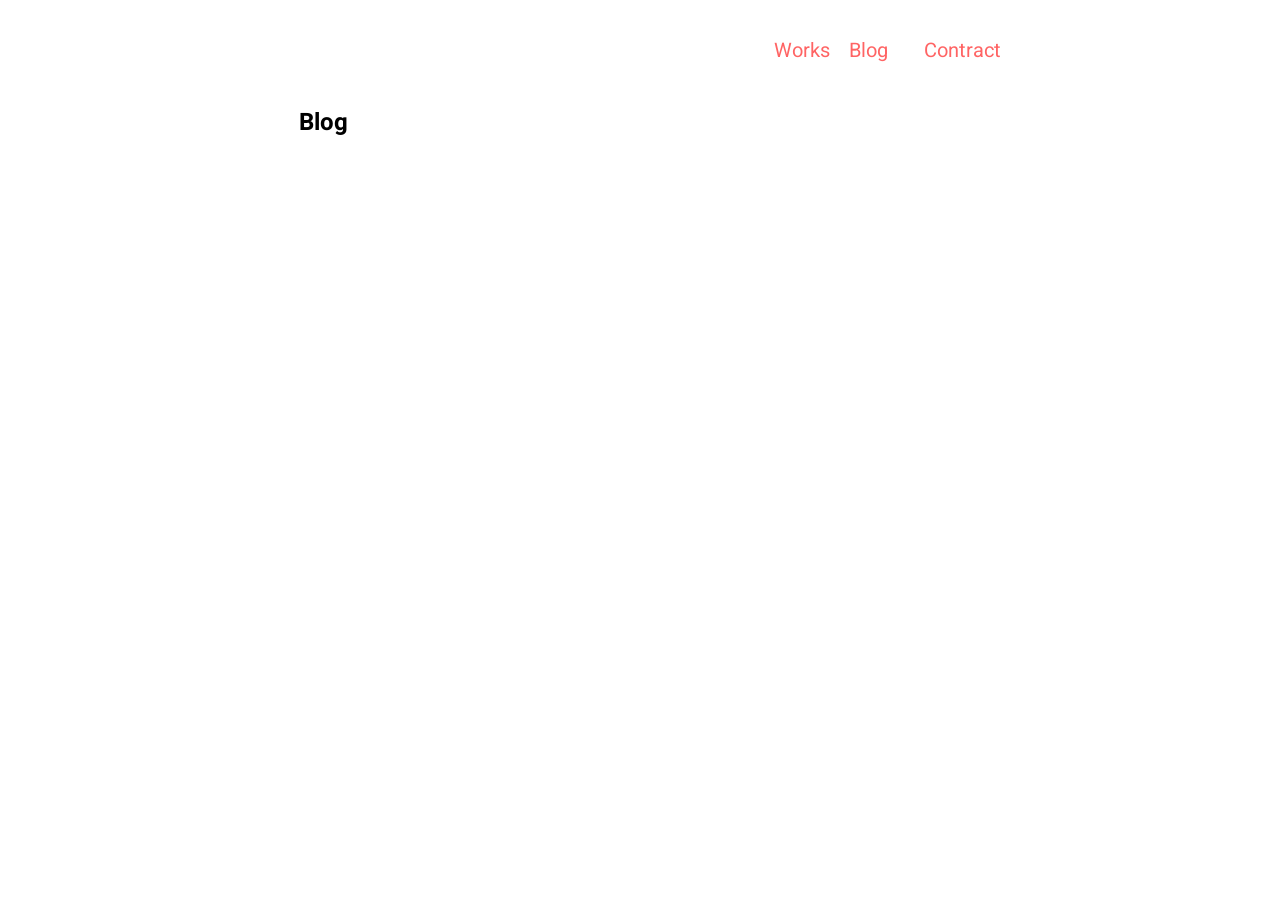
==== blog.html @ b715b990 "blog page add with css" ====
<!DOCTYPE html>
<html lang="en">
<head>
    <meta charset="UTF-8">   
    <meta name="viewport" content="width=device-width, initial-scale=1.0">
   <link rel="preconnect" href="https://fonts.googleapis.com">
<link rel="preconnect" href="https://fonts.gstatic.com" crossorigin>
<link href="https://fonts.googleapis.com/css2?family=Heebo:wght@100..900&display=swap" rel="stylesheet">
    <title>My Portfolio</title>
    <link rel="stylesheet" href="./styles/blog.css">
</head>
<body>
<!-- menu items add in first section-->
   <header class="container">
    <nav>
        <ul class="heebo-medium">
            <li ><a href="#">Works</a></li>
            <li><a href="#">Blog</a></li>
            <li><a href="#">Contract</a></li>   
        </ul>
    </nav>
   </header>
   <!--create class container for resume section --> 
   <main class="container">
   <section class="resume-section">
    <div class="resume-left">
        <h1>
            Blog
        </h1>
</div>
</section>
</main>
</body>
</html>
---- styles/blog.css ----
body{
    margin:0px;
}
/*menu item css*/
.container {
    font-family: "Heebo" , sans-serif;
    width: 682px;
    margin:auto;
}
nav ul {
    font-family: "Heebo" , sans-serif;  
    display: flex;
    justify-content: right;
    
}
nav ul li {
    display: inline;
    padding: 20px 18px;
    width: 39px;
  }

nav ul li a {
    text-decoration: none;
    color: #FF6464;
    font-size: 20px;
    font-weight: 500px;
    
}
nav ul li a:hover {
    color: rgb(10, 4, 4);
}

/*font family size in different formats*/
.heebo-regular16 {
    font-family: "Heebo" , sans-serif;
    font-weight: 400;
    font: size 16px;

}
.heebo-regular20 {
    font-family: "Heebo" , sans-serif;
    font-weight: 400;
    font: size 20px;
}
.heebo-bold44 {
    font-family:"Heebo" , sans-serif;
    font-weight:700;
    font: size 44px;
}
.heebo-medium30{
    font-family:"Heebo" , sans-serif;
    font-weight: 500;
    font: size 30px;
}
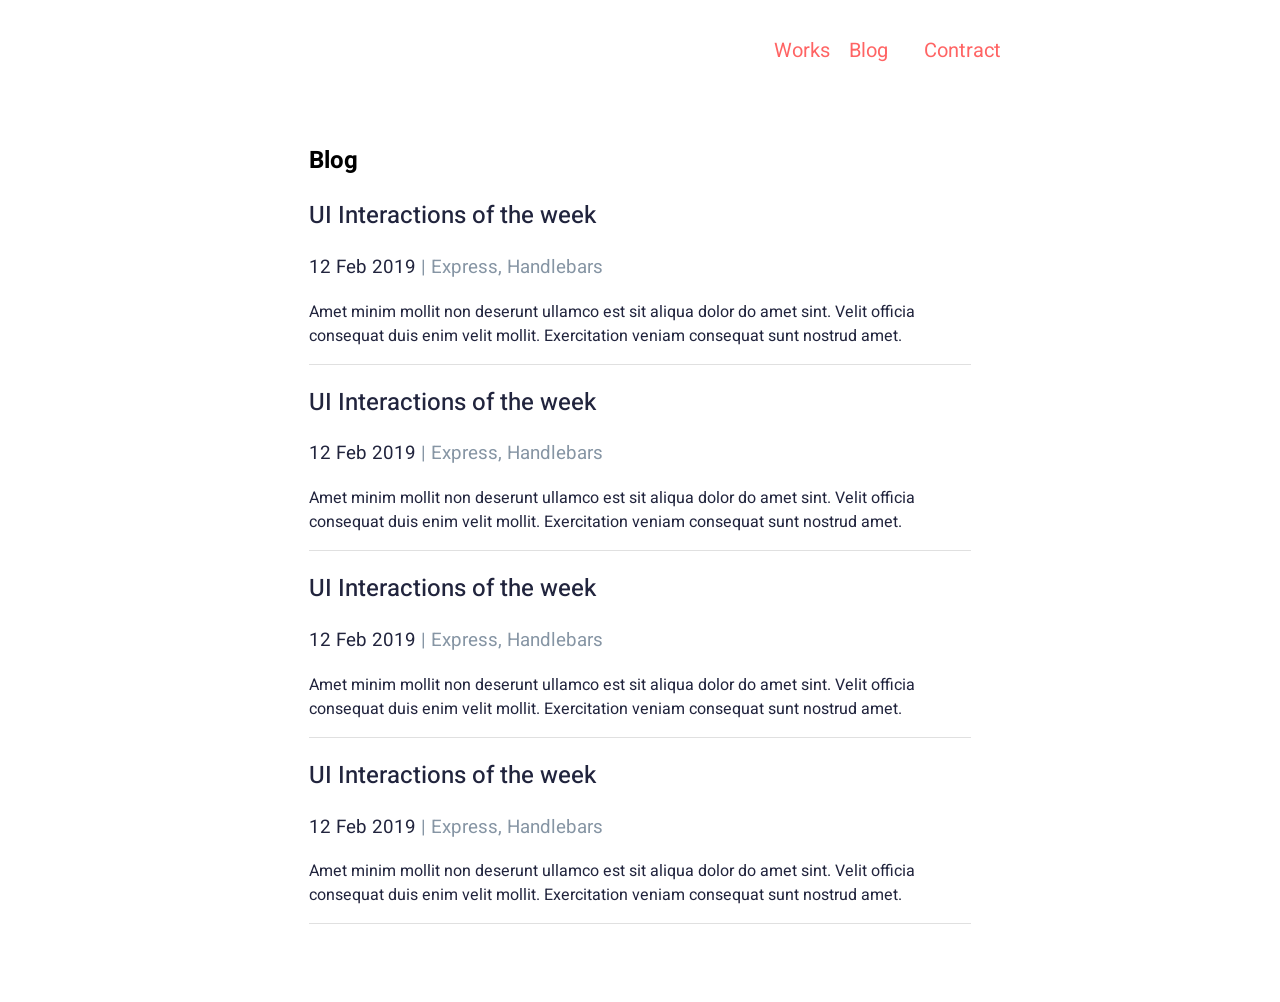
==== commit 8a6a5034: "blogs add to blog html" ====
--- a/blog.html
+++ b/blog.html
@@ -20,15 +20,52 @@
         </ul>
     </nav>
    </header>
-   <!--create class container for resume section --> 
+   <!--create class container for blog 1 section --> 
    <main class="container">
-   <section class="resume-section">
-    <div class="resume-left">
-        <h1>
-            Blog
-        </h1>
+   <section class="blog-section">
+    <div class="blog-section-seperate">
+    <h1 class="heebo-bold44" >Blog</h1>
+    <h2 class="heebo-medium30">UI Interactions of the week</h2>
+<div class="seperator">
+    <h3 class="heebo-regular20-col-b">12 Feb 2019</h3>
+    <h3 class="heebo-regular20-col-a">&nbsp;| Express, Handlebars</h3></div>
+    <p class="heebo-regular16">Amet minim mollit non deserunt ullamco est sit aliqua dolor do amet sint. Velit officia consequat duis enim velit mollit. Exercitation veniam consequat sunt nostrud amet.</p>
 </div>
 </section>
+
+<!--Second blog-->
+
+<section class="blog-section">
+    <div class="blog-section-seperate">
+    <h2 class="heebo-medium30">UI Interactions of the week</h2>
+<div class="seperator">
+    <h3 class="heebo-regular20-col-b">12 Feb 2019</h3>
+    <h3 class="heebo-regular20-col-a">&nbsp;| Express, Handlebars</h3></div>
+    <p class="heebo-regular16">Amet minim mollit non deserunt ullamco est sit aliqua dolor do amet sint. Velit officia consequat duis enim velit mollit. Exercitation veniam consequat sunt nostrud amet.</p>
+</div>
+</section>
+
+<!--Third Blog-->
+<section class="blog-section">
+    <div class="blog-section-seperate">
+    <h2 class="heebo-medium30">UI Interactions of the week</h2>
+<div class="seperator">
+    <h3 class="heebo-regular20-col-b">12 Feb 2019</h3>
+    <h3 class="heebo-regular20-col-a">&nbsp;| Express, Handlebars</h3></div>
+    <p class="heebo-regular16">Amet minim mollit non deserunt ullamco est sit aliqua dolor do amet sint. Velit officia consequat duis enim velit mollit. Exercitation veniam consequat sunt nostrud amet.</p>
+</div>
+</section>
+<!--Fourth Blog-->
+<section class="blog-section">
+    <div class="blog-section-seperate">
+    <h2 class="heebo-medium30">UI Interactions of the week</h2>
+<div class="seperator">
+    <h3 class="heebo-regular20-col-b">12 Feb 2019</h3>
+    <h3 class="heebo-regular20-col-a">&nbsp;| Express, Handlebars</h3></div>
+    <p class="heebo-regular16">Amet minim mollit non deserunt ullamco est sit aliqua dolor do amet sint. Velit officia consequat duis enim velit mollit. Exercitation veniam consequat sunt nostrud amet.</p>
+</div>
+
+</section> 
 </main>
 </body>
 </html>
--- a/styles/blog.css
+++ b/styles/blog.css
@@ -1,21 +1,25 @@
 body{
     margin:0px;
+    padding: 10px 10px 10px 10px ;
 }
 /*menu item css*/
 .container {
     font-family: "Heebo" , sans-serif;
-    width: 682px;
+    width: 980px;
     margin:auto;
-}
+    }
+
 nav ul {
+    
     font-family: "Heebo" , sans-serif;  
     display: flex;
     justify-content: right;
     
+    
 }
 nav ul li {
     display: inline;
-    padding: 20px 18px;
+    padding: 10px 18px;
     width: 39px;
   }
 
@@ -35,21 +39,63 @@
     font-family: "Heebo" , sans-serif;
     font-weight: 400;
     font: size 16px;
+    color:#21243D;
 
 }
-.heebo-regular20 {
+.heebo-regular20-col-b {
     font-family: "Heebo" , sans-serif;
     font-weight: 400;
     font: size 20px;
+    color:#21243D;
+    display: flex;
+}
+.heebo-regular20-col-a {
+    font-family: "Heebo" , sans-serif;
+    font-weight: 400;
+    font: size 20px;
+    color:#8695A4;
 }
 .heebo-bold44 {
     font-family:"Heebo" , sans-serif;
     font-weight:700;
     font: size 44px;
+    width: 57px;
 }
 .heebo-medium30{
     font-family:"Heebo" , sans-serif;
     font-weight: 500;
     font: size 30px;
+    color: #21243D;
 }
 
+/*blog section display setting*/
+.container{
+    font-family: "Heebo" , sans-serif;
+    width: 682px;
+    margin:auto;
+    margin-bottom: 58px;
+}
+
+.blog-section{
+        display: flex;
+        margin-bottom: 0px;
+        }
+    
+.blog-section-seperate {
+  border-bottom: 1px solid #E0E0E0; /* Separator line between items */
+}
+.seperator {
+    margin-top: 0;
+    display: flex;
+
+}
+section {
+  width: 100%;       /* Spans full width of the container */
+  padding: 10px;     /* Adds space inside the section */
+  box-sizing: border-box; /* Includes padding in the total width/height */
+  justify-content: space-between;
+  margin-top: 0;
+}
+div h2, div h1,div h3, div p {
+  margin-top: 0;
+}
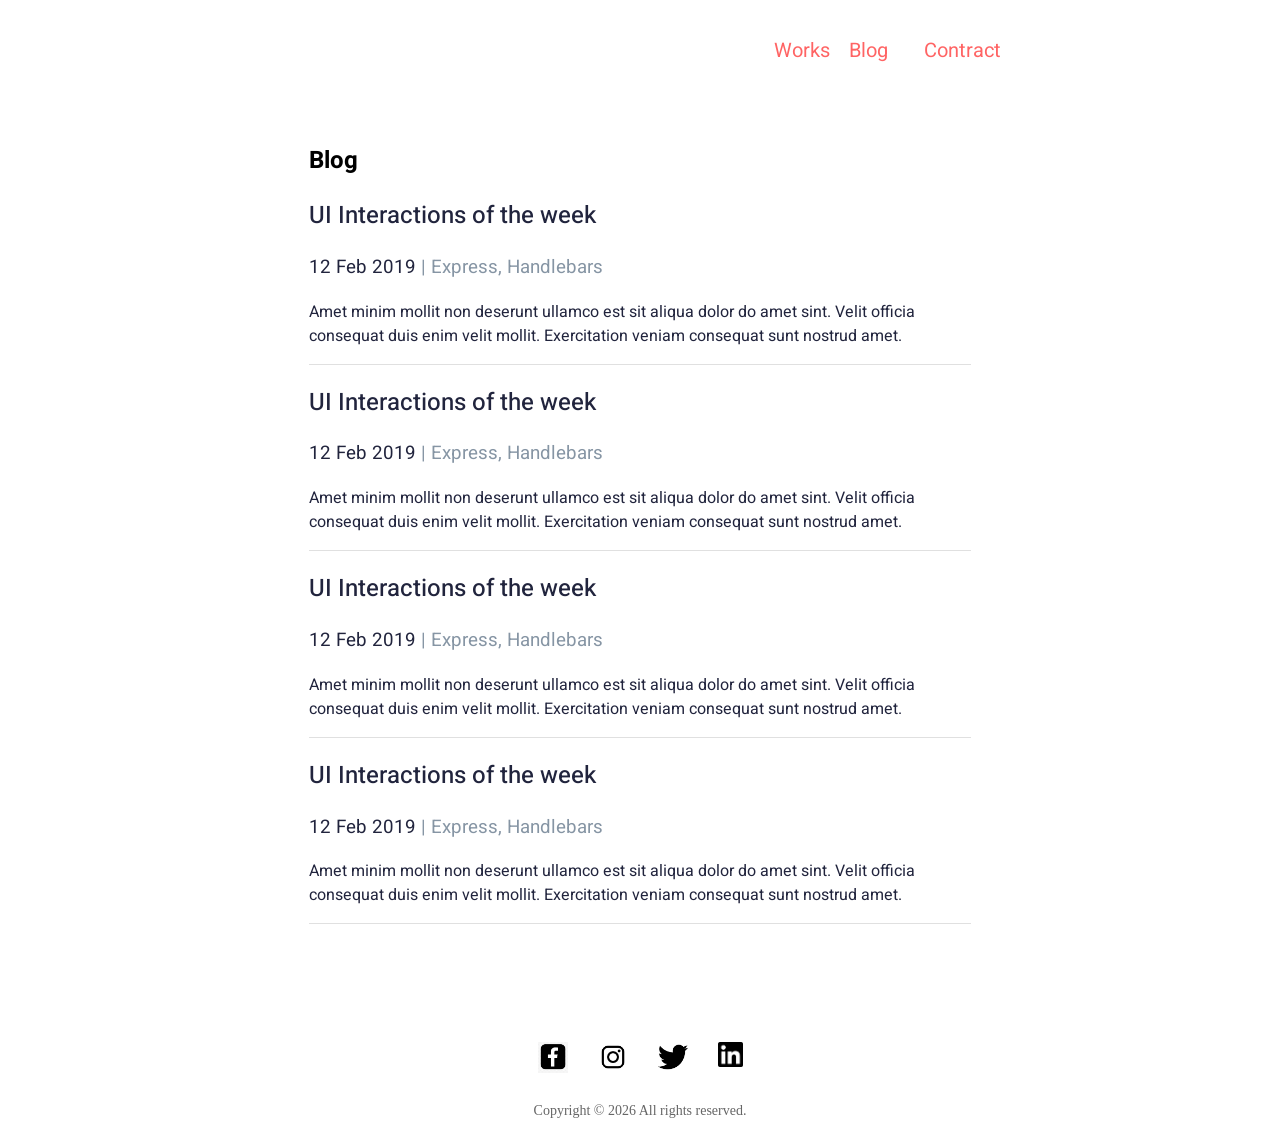
==== commit 70562c4e: "footer section add" ====
--- a/blog.html
+++ b/blog.html
@@ -14,7 +14,7 @@
    <header class="container">
     <nav>
         <ul class="heebo-medium">
-            <li ><a href="#">Works</a></li>
+            <li ><a href="./">Works</a></li>
             <li><a href="#">Blog</a></li>
             <li><a href="#">Contract</a></li>   
         </ul>
@@ -67,5 +67,22 @@
 
 </section> 
 </main>
+
+
+
+<footer class="footer-container">
+    
+    <div>
+    <ul class="social-icons">
+        <li><img src="./images/facebook.png" width="30"></li>
+        <li><img src="./images/instagram.png" width="30">   </li>
+         <li><img src="./images/twitter.png" width="30">   </li>
+        <li><img src="./images/linkdinn.png" width="25"> </li>
+         </ul>
+    </div>
+    <div>
+         <p class="copyright-text">Copyright © 2026 All rights reserved.</p>
+    </div>
+</footer>
 </body>
 </html>
--- a/styles/blog.css
+++ b/styles/blog.css
@@ -65,6 +65,7 @@
     font-family:"Heebo" , sans-serif;
     font-weight: 500;
     font: size 30px;
+    font-weight: medium;
     color: #21243D;
 }
 
@@ -99,3 +100,34 @@
 div h2, div h1,div h3, div p {
   margin-top: 0;
 }
+
+<!--footercss --->
+.footer-container {
+  text-align: center;
+  padding: 40px 20px;
+  font-family: "Heebo", sans-serif;
+  color: #333;
+}
+
+.social-icons {
+  display: flex;
+  justify-content: center;
+  gap: 30px; /* Space between icons */
+  padding: 50px 10px 10px 10px;
+}
+.copyright-text {
+  font-size: 14px;
+  color: #666;
+  text-align: center;
+  justify-content: center;
+  padding: top 0px;;
+}
+ul {
+    text-align: center;
+  list-style-position: inside;
+}
+li {
+        
+    display:inline; 
+    gap: 100px;
+}
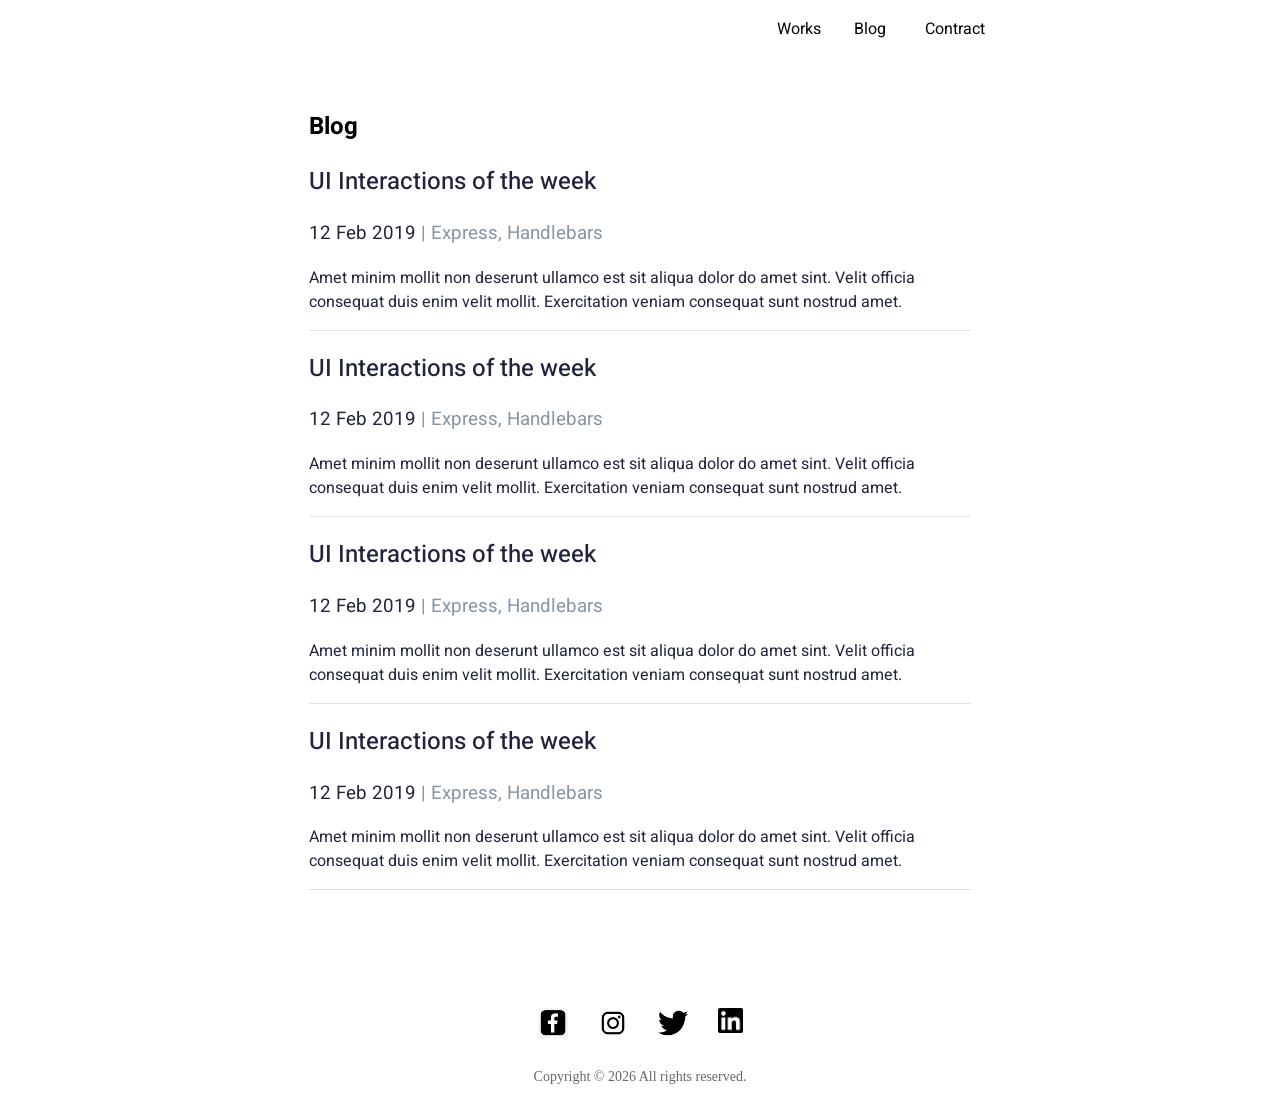
==== commit 9ef63c3d: "work page" ====
--- a/blog.html
+++ b/blog.html
@@ -14,9 +14,9 @@
    <header class="container">
     <nav>
         <ul class="heebo-medium">
-            <li ><a href="./">Works</a></li>
-            <li><a href="#">Blog</a></li>
-            <li><a href="#">Contract</a></li>   
+            <li ><a href="./works.html">Works</a></li>
+            <li><a href="./blog.html">Blog</a></li>
+            <li><a href="./index.html">Contract</a></li>   
         </ul>
     </nav>
    </header>
--- a/styles/blog.css
+++ b/styles/blog.css
@@ -8,31 +8,36 @@
     width: 980px;
     margin:auto;
     }
+.container {
+    font-family: "Heebo" , sans-serif;
+    width: 856px;
+    margin:auto;
+}
 
 nav ul {
-    
-    font-family: "Heebo" , sans-serif;  
+    margin: 7px 0 0 0;
+    padding: auto;
+    list-style: none;
     display: flex;
     justify-content: right;
-    
     
 }
 nav ul li {
     display: inline;
-    padding: 10px 18px;
-    width: 39px;
+    padding: 0px 18px;
+    width: 38px;
   }
-
 nav ul li a {
     text-decoration: none;
-    color: #FF6464;
-    font-size: 20px;
+    color: #070505;
+    font-size: 20 px;
     font-weight: 500px;
     
 }
 nav ul li a:hover {
-    color: rgb(10, 4, 4);
+    color: rgb(201, 28, 28);
 }
+
 
 /*font family size in different formats*/
 .heebo-regular16 {
